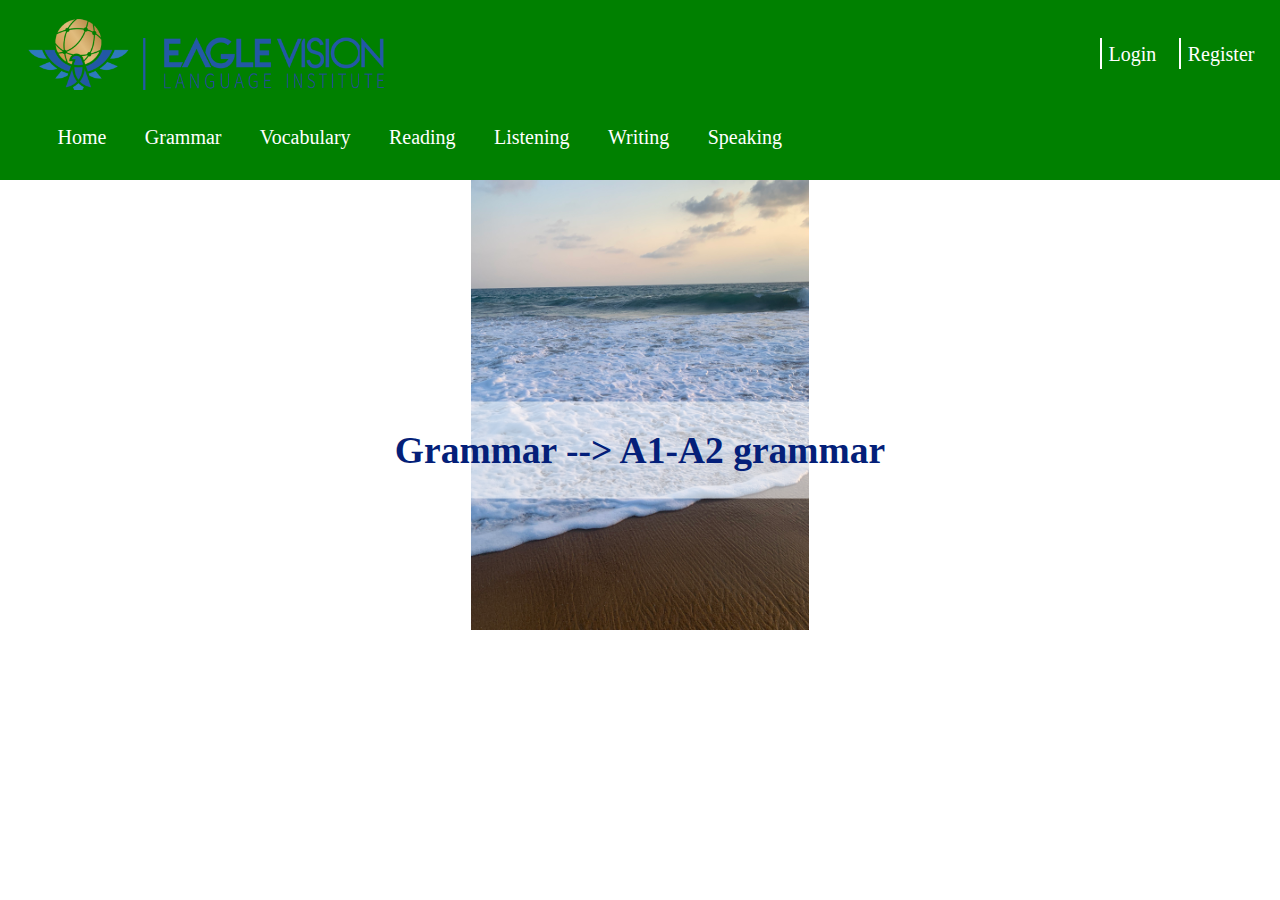
==== chapter.html @ b4a08e80 "v -1" ====
<!DOCTYPE html>
<html lang="en">

<head>
    <meta charset="UTF-8">
    <meta name="viewport" content="width=device-width, initial-scale=1.0">
    <link rel="stylesheet" href="assets/style.css">
    <title>Document</title>
</head>

<body>
    <section class="header">
        <div class="header_logo">
            <img src="assets/imgs/logo.png" alt="Logo de Eagle" class="header img">
        </div>
        <div class="header_register">
            <a href="" class="header_link">Login</a>
            <a href="" class="header_link">Register</a>
        </div>
    </section>
    <header class="navbar">
        <ul class="navbar_ul">
            <li class="navbar_li">Home</li>
            <li class="navbar_li">Grammar</li>
            <li class="navbar_li">Vocabulary</li>
            <li class="navbar_li">Reading</li>
            <li class="navbar_li">Listening</li>
            <li class="navbar_li">Writing</li>
            <li class="navbar_li">Speaking</li>
        </ul>
    </header>
    <section class="head head2">
        <img class="article" src="assets/imgs/IMG_8275.jpg" alt="Image Magnifique de eagle">
        <div class="head_box2 lesson_page_head_box">
            <h2 class="head_title ">
               Grammar --> A1-A2 grammar
            </h2>
        </div>
    </section>


</body>

</html>
---- assets/style.css ----
@charset "UTF-8";
* {
  margin: 0;
  padding: 0;
  box-sizing: border-box;
  font-family: "Times New Roman", Times, serif;
}

p, ul, li, a {
  font-size: 20px;
}

a {
  text-decoration: none;
  color: white;
}

.cours_details_section {
  display: flex;
  justify-content: center;
  align-items: center;
  height: 100vh;
}

.cours_details {
  width: 70%;
  min-height: 100%;
  background-color: rgb(255, 255, 255);
  border-radius: 10px;
  padding: 20px;
}
.cours_details_title {
  font-size: 40px;
  color: rgb(10, 10, 110);
  margin-bottom: 10px;
}
.cours_details_description {
  font-size: 25px;
  margin-top: 10px;
  margin-bottom: 15px;
}
.cours_details_content {
  margin-top: 20px;
}

.header {
  display: flex;
  justify-content: space-between;
  align-items: center;
  max-width: 100vw;
  height: 12vh;
  padding: 2vh 1vw;
  background-color: green;
  color: white;
}
.header a {
  text-decoration: none;
  color: white;
  margin: 0 0.5vw;
}
.header_img {
  height: 35px;
  max-width: 20vw;
}
.header_link {
  color: white;
  border-left: 2px solid white;
  padding: 0.5vh 0.5vw;
  transition: all 0.3s ease-in-out;
}
.header_link:hover {
  color: #06336e;
  padding: 1vh 1vw;
  background: white;
}

.navbar {
  background-color: green;
  padding: 2vh 3vw;
  height: 8vh;
}
.navbar_ul {
  display: flex;
}
.navbar_ul li {
  text-decoration: none;
  list-style: none;
  padding: 0 1.5vw;
  color: white;
}
.navbar_ul li a {
  font-size: 20px;
  color: white;
  transition: all 0.3s ease-in-out;
}
.navbar_ul li a:hover {
  color: rgb(4, 31, 121);
}

.head img {
  position: relative;
  width: 100%;
  height: 80vh;
  object-fit: cover;
}
.head_box {
  position: absolute;
  display: flex;
  align-items: center;
  bottom: 0vh;
  height: 45vh;
  border-radius: 0 40px 0 0;
  left: 6vw;
  background-color: rgb(255, 255, 255);
  font-size: 25px;
  padding: 3vh 4vw;
  width: 50vw;
  color: rgb(1, 20, 83);
}
.head_box2 {
  position: absolute;
  top: 50%;
  left: 50%;
  transform: translate(-50%, -50%);
  min-height: 10%;
  min-width: 20vw;
  border-radius: 40px;
  background-color: rgba(255, 255, 255, 0.555);
  font-size: 25px;
  padding: 3vh 4vw;
  display: flex;
  align-items: center;
  justify-content: center;
  color: rgb(4, 31, 121);
}

.head2 img {
  height: 50vh !important;
  object-fit: contain;
}

.footer {
  background-color: rgb(17, 24, 39);
  color: rgb(179, 178, 178);
}
.footer_top {
  display: flex;
  flex-wrap: wrap;
  border-bottom: 1px white solid;
}
.footer_bottom {
  display: flex;
  align-items: center;
  padding: 2vh;
}
.footer_card {
  display: flex;
  flex-direction: column;
  align-items: center;
  padding: 3vh 1vw;
  width: 30vw;
}
.footer_part {
  display: flex;
  width: 33.3%;
}
.footer_part p {
  padding: 0 1vw;
}
.footer_title {
  color: white;
  font-size: 25px;
}
.footer li {
  list-style: none;
}

.presentation {
  background-color: #eefded;
  min-height: 100vh;
  display: flex;
  flex-direction: column;
  align-items: center;
}
.presentation_title {
  padding: 5vh 0 2vh;
  font-size: 40px;
  width: 80vw;
}
.presentation_card {
  display: flex;
  background-color: white;
  border-radius: 40px;
  margin: 4vh 0;
}
.presentation_card img {
  overflow: hidden;
  border-radius: 40px 0 0 40px;
  max-height: 80vh;
  width: 40vw;
}
.presentation_card .presentation_card_right {
  border-radius: 0 40px 40px 0;
}
.presentation_section {
  width: 40vw;
  display: flex;
  flex-direction: column;
  align-items: left;
  padding-left: 4vw;
  padding-right: 2vw;
  justify-content: center;
}
.presentation_section_title {
  font-size: 32px;
  color: #06336e;
  margin-bottom: 8vh;
}
.presentation_section_btn {
  margin-top: 5vh;
  max-width: 250px;
  min-height: 50px;
  display: flex;
  justify-content: center;
  align-items: center;
  background-color: #eea42e;
  border-radius: 30px;
  transition: all 0.3s ease-in-out;
}
.presentation_section_btn:hover {
  color: #eea42e;
  background-color: rgb(246, 248, 248);
  box-shadow: 0 4px 8px 0 rgba(0, 0, 0, 0.2), 0 6px 20px 0 rgba(0, 0, 0, 0.19);
}

.card {
  width: 38vw;
  margin: 4vh 2vw;
  display: flex;
  flex-direction: column;
  align-items: center;
  padding: 50px 90px;
  background: rgba(255, 255, 255, 0.1);
  backdrop-filter: blur(10px);
  border-radius: 20px;
}

.banner {
  background-color: rgb(224, 0, 0);
  height: 20vh;
  display: flex;
  flex-direction: column;
  justify-content: center;
  align-items: center;
}
.banner_title {
  color: white;
  margin: 3vh;
}
.banner_line {
  width: 100px;
  height: 2px;
  background-color: white;
}

.competences {
  display: flex;
  flex-direction: column;
  align-items: center;
  padding-top: 8vh;
  width: 70vw;
  color: white;
}
.competences_title {
  font-size: 4.5rem;
  font-weight: bold;
  padding-bottom: 3vh;
}
.competences_description {
  font-size: 30px;
  text-align: center;
  padding-bottom: 6vh;
}
.competences_box {
  display: flex;
  justify-content: center;
  flex-wrap: wrap;
}

.section_competences {
  display: flex;
  flex-direction: column;
  align-items: center;
  width: 100%;
  min-height: 100vh;
  background-image: url("../assets/imgs/background.jpg");
  background-size: cover; /* L'image couvre tout l'écran */
  background-repeat: no-repeat; /* L'image ne se répète pas */
  background-position: center center; /* L'image est centrée */
  background-attachment: fixed;
  color: white;
}

.popular {
  display: flex;
  flex-direction: column;
  justify-content: center;
  align-items: center;
  min-height: 40vh;
  background: #ffab2c;
}
.popular_title {
  font-size: 40px;
  color: white;
  margin-bottom: 20px;
}
.popular_box {
  display: flex;
  flex-wrap: wrap;
  justify-content: center;
  align-items: center;
  width: 100%;
  margin-top: 20px;
}

.head_position {
  padding: 3vh 0;
  color: rgb(25, 25, 165);
}

/*# sourceMappingURL=style.css.map */
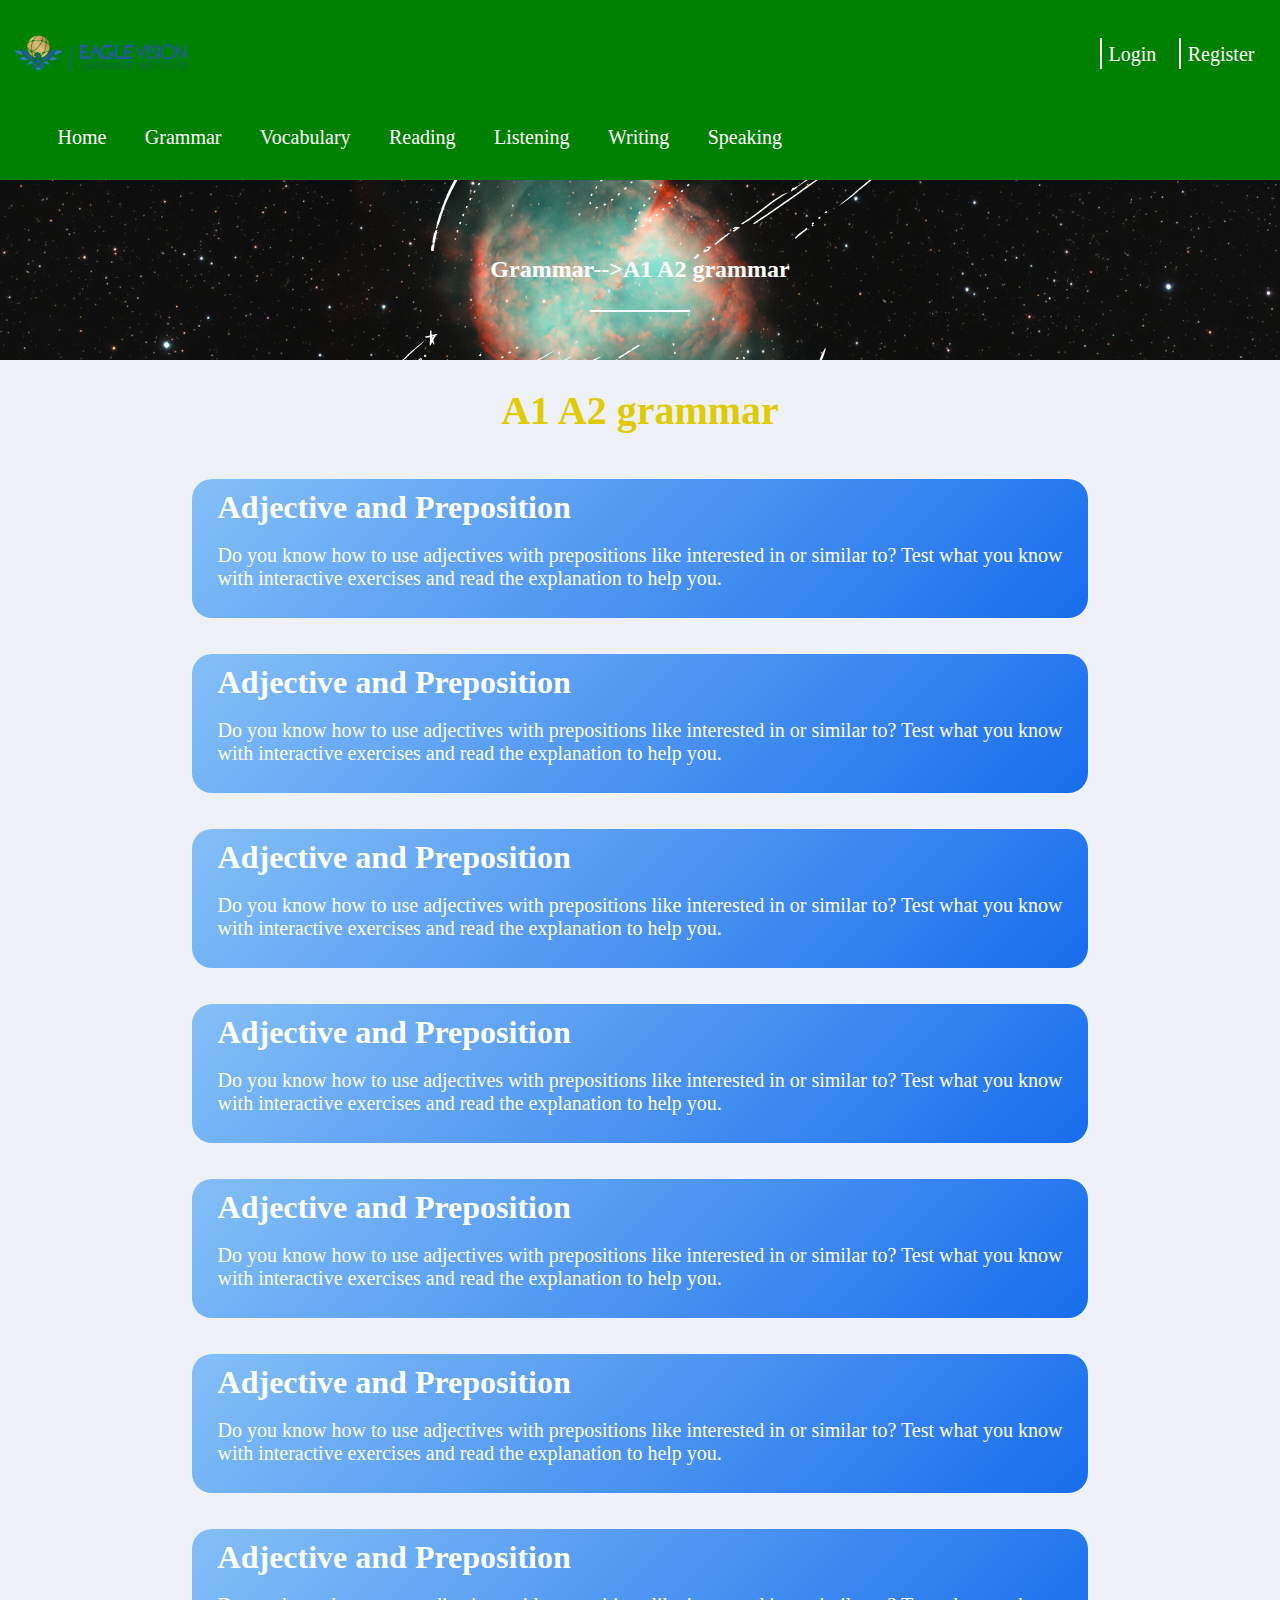
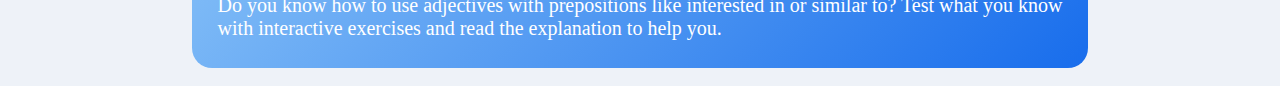
==== commit 1a854fe2: "v -2" ====
--- a/chapter.html
+++ b/chapter.html
@@ -9,35 +9,63 @@
 </head>
 
 <body>
-    <section class="header">
+    <header class="header">
         <div class="header_logo">
-            <img src="assets/imgs/logo.png" alt="Logo de Eagle" class="header img">
+            <img src="assets/imgs/logo.png" alt="Logo de Eagle" class="header_img">
         </div>
         <div class="header_register">
-            <a href="" class="header_link">Login</a>
-            <a href="" class="header_link">Register</a>
+           <a href="login.html" class="header_link">Login</a>
+           <a href="register.html" class="header_link">Register</a>
         </div>
+    </header>
+    <section class="navbar">
+        <ul class="navbar_ul">
+            <li class="navbar_li"><a href="index.html">Home</a></li>
+            <li class="navbar_li"><a href="grammar.html">Grammar</a></li>
+            <li class="navbar_li"><a href="grammar.html">Vocabulary</a></li>
+            <li class="navbar_li"><a href="grammar.html">Reading</a></li>
+            <li class="navbar_li"><a href="grammar.html">Listening</a></li>
+            <li class="navbar_li"><a href="grammar.html">Writing</a></li>
+            <li class="navbar_li"><a href="grammar.html">Speaking</a></li>
+        </ul>
     </section>
-    <header class="navbar">
-        <ul class="navbar_ul">
-            <li class="navbar_li">Home</li>
-            <li class="navbar_li">Grammar</li>
-            <li class="navbar_li">Vocabulary</li>
-            <li class="navbar_li">Reading</li>
-            <li class="navbar_li">Listening</li>
-            <li class="navbar_li">Writing</li>
-            <li class="navbar_li">Speaking</li>
-        </ul>
-    </header>
-    <section class="head head2">
-        <img class="article" src="assets/imgs/IMG_8275.jpg" alt="Image Magnifique de eagle">
-        <div class="head_box2 lesson_page_head_box">
-            <h2 class="head_title ">
-               Grammar --> A1-A2 grammar
-            </h2>
+    <section class="banner">
+        <h2 class="banner_title">Grammar-->A1 A2 grammar</h2>
+        <div class="banner_line"></div>
+    </section>
+    <secction class="chapter">
+        <h2 class="chapter_title">A1 A2 grammar</h2>
+        <div class="chapter_content">
+            <div class="chapter_card">
+                <h3 ><a class="chapter_card_title" href="cours-details.html">Adjective and Preposition</a></h3>
+                <a href="cours-details.html"><p class="chapter_card_para">Do you know how to use adjectives with prepositions like interested in or similar to? Test what you know with interactive exercises and read the explanation to help you.</p></a>
+            </div>
+            <div class="chapter_card">
+                <h3 ><a class="chapter_card_title" href="cours-details.html">Adjective and Preposition</a></h3>
+                <a href="cours-details.html"><p class="chapter_card_para">Do you know how to use adjectives with prepositions like interested in or similar to? Test what you know with interactive exercises and read the explanation to help you.</p></a>
+            </div>
+            <div class="chapter_card">
+                <h3 ><a class="chapter_card_title" href="cours-details.html">Adjective and Preposition</a></h3>
+                <a href="cours-details.html"><p class="chapter_card_para">Do you know how to use adjectives with prepositions like interested in or similar to? Test what you know with interactive exercises and read the explanation to help you.</p></a>
+            </div>
+            <div class="chapter_card">
+                <h3 ><a class="chapter_card_title" href="cours-details.html">Adjective and Preposition</a></h3>
+                <a href="cours-details.html"><p class="chapter_card_para">Do you know how to use adjectives with prepositions like interested in or similar to? Test what you know with interactive exercises and read the explanation to help you.</p></a>
+            </div>
+            <div class="chapter_card">
+                <h3 ><a class="chapter_card_title" href="cours-details.html">Adjective and Preposition</a></h3>
+                <a href="cours-details.html"><p class="chapter_card_para">Do you know how to use adjectives with prepositions like interested in or similar to? Test what you know with interactive exercises and read the explanation to help you.</p></a>
+            </div>
+            <div class="chapter_card">
+                <h3 ><a class="chapter_card_title" href="cours-details.html">Adjective and Preposition</a></h3>
+                <a href="cours-details.html"><p class="chapter_card_para">Do you know how to use adjectives with prepositions like interested in or similar to? Test what you know with interactive exercises and read the explanation to help you.</p></a>
+            </div>
+            <div class="chapter_card">
+                <h3 ><a class="chapter_card_title" href="cours-details.html">Adjective and Preposition</a></h3>
+                <a href="cours-details.html"><p class="chapter_card_para">Do you know how to use adjectives with prepositions like interested in or similar to? Test what you know with interactive exercises and read the explanation to help you.</p></a>
+            </div>
         </div>
-    </section>
-
+    </secction>
 
 </body>
 
--- a/assets/style.css
+++ b/assets/style.css
@@ -94,7 +94,7 @@
   transition: all 0.3s ease-in-out;
 }
 .navbar_ul li a:hover {
-  color: rgb(4, 31, 121);
+  color: #eea42e;
 }
 
 .head img {
@@ -195,8 +195,9 @@
 }
 .presentation_card img {
   overflow: hidden;
+  object-fit: contain;
   border-radius: 40px 0 0 40px;
-  max-height: 80vh;
+  height: 80vh;
   width: 40vw;
 }
 .presentation_card .presentation_card_right {
@@ -233,20 +234,81 @@
   box-shadow: 0 4px 8px 0 rgba(0, 0, 0, 0.2), 0 6px 20px 0 rgba(0, 0, 0, 0.19);
 }
 
+.chapter {
+  background-color: rgb(238, 242, 248);
+  min-height: 100vh;
+  display: flex;
+  flex-direction: column;
+  align-items: center;
+}
+.chapter_title {
+  color: rgb(224, 202, 0);
+  margin: 3vh;
+  font-size: 40px;
+  font-weight: bold;
+  width: 80vw;
+  display: flex;
+  justify-content: center;
+}
+.chapter_content {
+  width: 90vw;
+  display: flex;
+  flex-wrap: wrap;
+  flex-direction: column;
+  justify-content: center;
+  align-items: center;
+}
+
 .card {
-  width: 38vw;
-  margin: 4vh 2vw;
-  display: flex;
-  flex-direction: column;
-  align-items: center;
-  padding: 50px 90px;
+  max-width: 38vw;
+  margin: 2vh 1vw;
+  display: flex;
+  flex-direction: column;
+  padding: 8vh 4vw;
   background: rgba(255, 255, 255, 0.1);
   backdrop-filter: blur(10px);
   border-radius: 20px;
 }
+.card_img {
+  object-fit: cover;
+  border-radius: 20px;
+  margin-bottom: 3vh;
+}
+.card_title {
+  display: flex;
+}
+
+.chapter_card {
+  width: 70vw;
+  margin: 2vh 1vw;
+  padding: 10px 2vw;
+  background: linear-gradient(135deg, rgb(132, 191, 247), rgb(24, 109, 236));
+  backdrop-filter: blur(10px);
+  border-radius: 20px;
+}
+.chapter_card_title {
+  font-size: 32px;
+  color: #ffffff;
+  transition: all 0.2s ease-in-out;
+}
+.chapter_card_title:hover {
+  color: rgb(224, 202, 0);
+  font-size: 33px;
+}
+.chapter_card_para {
+  margin-top: 2vh;
+  margin-bottom: 2vh;
+  color: #ffffff;
+  font-size: 20px;
+  transition: all 0.1s ease-in-out;
+}
+.chapter_card_para:hover {
+  color: rgb(224, 202, 0);
+  text-decoration: underline;
+}
 
 .banner {
-  background-color: rgb(224, 0, 0);
+  background: url("../assets/imgs/bg3.png") no-repeat center center;
   height: 20vh;
   display: flex;
   flex-direction: column;
@@ -293,7 +355,8 @@
   align-items: center;
   width: 100%;
   min-height: 100vh;
-  background-image: url("../assets/imgs/background.jpg");
+  padding-bottom: 3vh;
+  background-image: url("../assets/imgs/bg1.png");
   background-size: cover; /* L'image couvre tout l'écran */
   background-repeat: no-repeat; /* L'image ne se répète pas */
   background-position: center center; /* L'image est centrée */
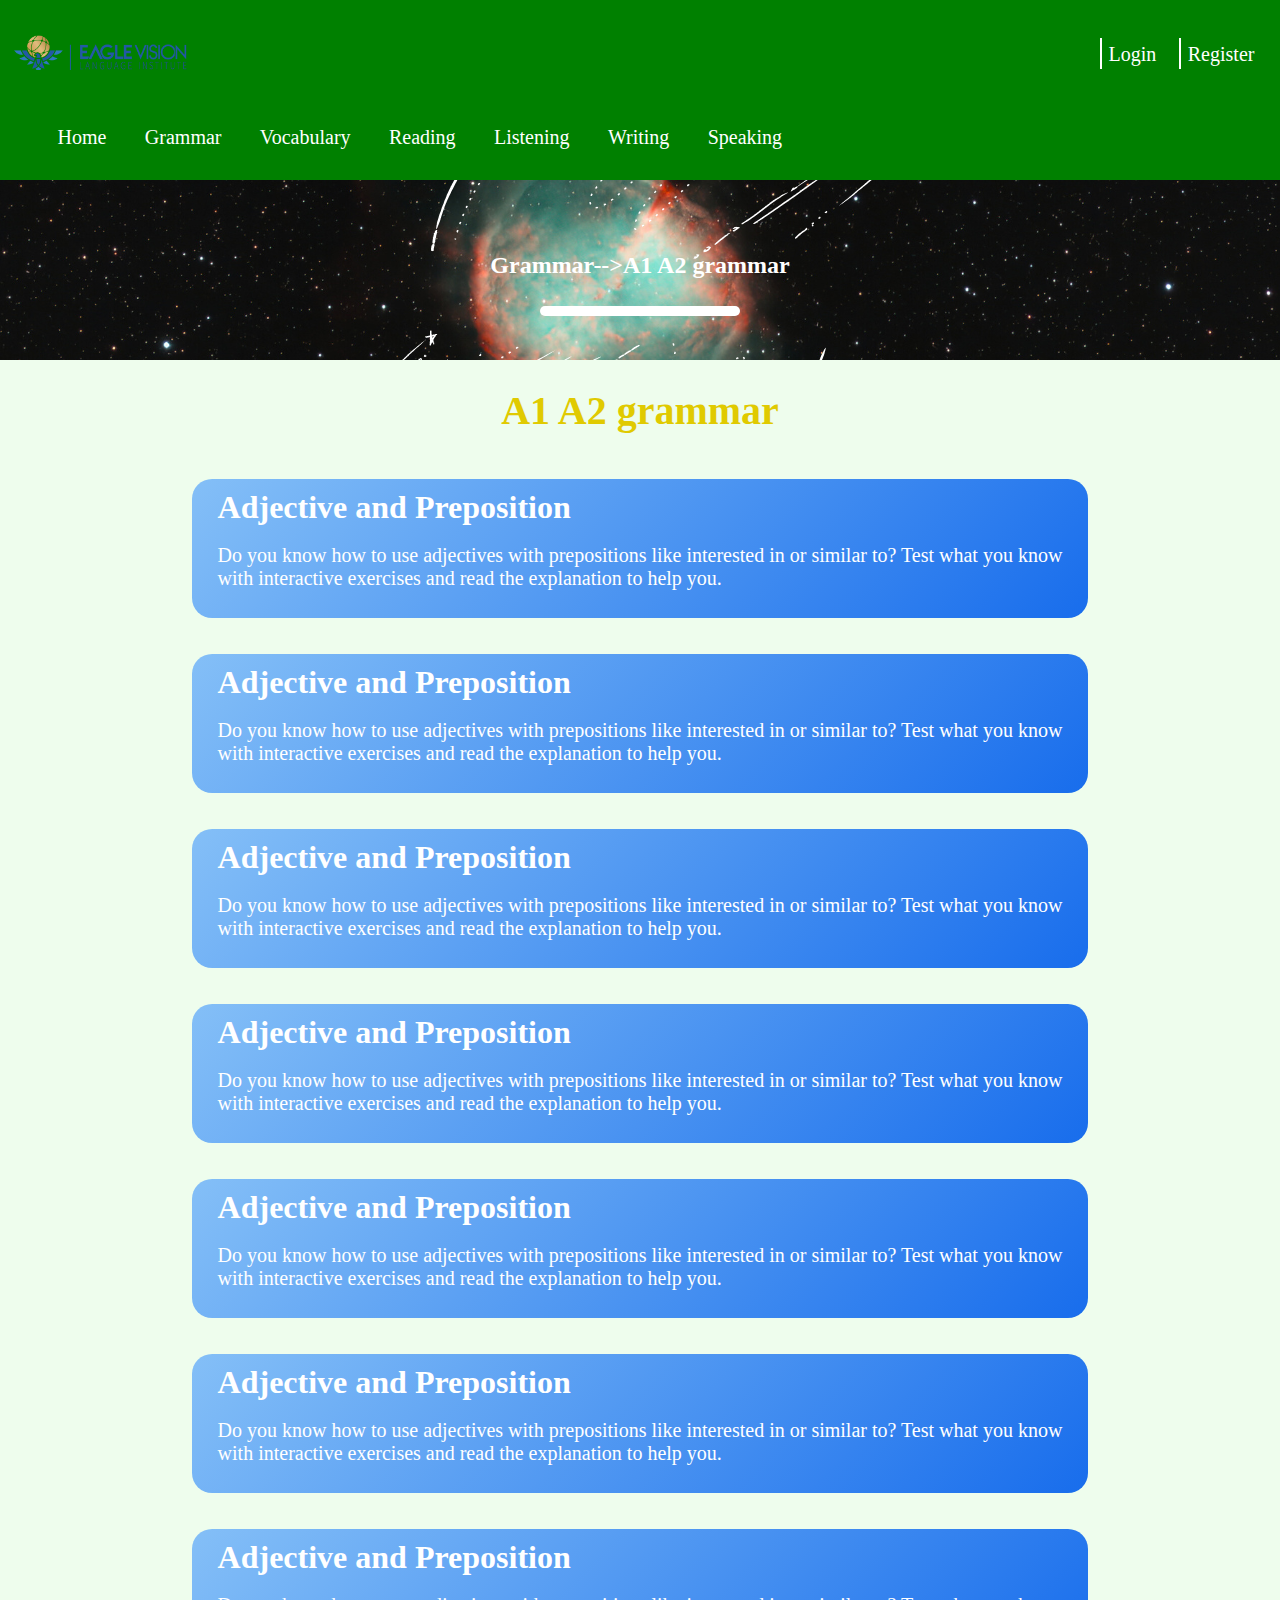
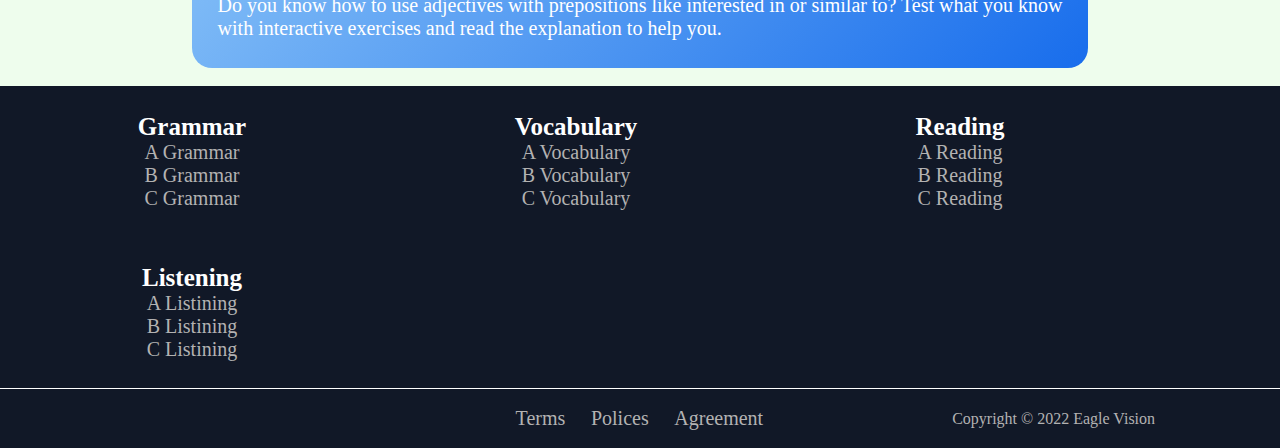
==== commit 720f31fe: "v -2 again" ====
--- a/chapter.html
+++ b/chapter.html
@@ -5,6 +5,7 @@
     <meta charset="UTF-8">
     <meta name="viewport" content="width=device-width, initial-scale=1.0">
     <link rel="stylesheet" href="assets/style.css">
+    <link rel="stylesheet" href="https://cdnjs.cloudflare.com/ajax/libs/font-awesome/6.6.0/css/all.min.css" integrity="sha512-Kc323vGBEqzTmouAECnVceyQqyqdsSiqLQISBL29aUW4U/M7pSPA/gEUZQqv1cwx4OnYxTxve5UMg5GT6L4JJg==" crossorigin="anonymous" referrerpolicy="no-referrer" />
     <title>Document</title>
 </head>
 
@@ -66,7 +67,58 @@
             </div>
         </div>
     </secction>
-
+    <footer class="footer">
+        <div class="footer_top">
+            <div class="footer_card">
+                <h3 class="footer_title">Grammar</h3>
+                <ul>
+                    <li>A Grammar</li>
+                    <li>B Grammar</li>
+                    <li>C Grammar</li>
+                </ul>
+            </div>
+            <div class="footer_card">
+                <h3 class="footer_title">Vocabulary</h3>
+                <ul>
+                    <li>A Vocabulary</li>
+                    <li>B Vocabulary</li>
+                    <li>C Vocabulary</li>
+                </ul>
+            </div>
+            <div class="footer_card">
+                <h3 class="footer_title">Reading</h3>
+                <ul>
+                    <li>A Reading</li>
+                    <li>B Reading</li>
+                    <li>C Reading</li>
+                </ul>
+            </div>
+            <div class="footer_card">
+                <h3 class="footer_title">Listening</h3>
+                <ul>
+                    <li>A Listining</li>
+                    <li>B Listining</li>
+                    <li>C Listining</li>
+                </ul>
+            </div>
+        </div>
+        <div class="footer_bottom">
+            <div class="footer_part">
+                <a href="https://www.facebook.com/eaglevisionworld/" target="_blank"><i class="fa-brands fa-facebook"></i></a>
+                <a href="https://www.instagram.com/eaglevisionworld/" target="_blank"><i class="fa-brands fa-instagram"></i></a>
+                <a href="https://twitter.com/eaglevisionworld" target="_blank"><i class="fa-brands fa-twitter"></i></a>
+                <a href="https://www.linkedin.com/company/eagle-vision-world/" target="_blank"><i class="fa-brands fa-linkedin"></i></a>
+            </div>
+            <div class="footer_part">
+                <p>Terms</p>
+                <p>Polices</p>
+                <p>Agreement</p>
+            </div>
+            <div class="footer_part">
+                Copyright © 2022 Eagle Vision
+            </div>
+        </div>
+    </footer>
 </body>
 
 </html>--- a/assets/style.css
+++ b/assets/style.css
@@ -162,10 +162,14 @@
 }
 .footer_part {
   display: flex;
+  justify-content: center;
   width: 33.3%;
 }
 .footer_part p {
   padding: 0 1vw;
+}
+.footer_part a {
+  padding: 0 0.5vw;
 }
 .footer_title {
   color: white;
@@ -195,7 +199,7 @@
 }
 .presentation_card img {
   overflow: hidden;
-  object-fit: contain;
+  object-fit: cover;
   border-radius: 40px 0 0 40px;
   height: 80vh;
   width: 40vw;
@@ -235,7 +239,7 @@
 }
 
 .chapter {
-  background-color: rgb(238, 242, 248);
+  background-color: #eefded;
   min-height: 100vh;
   display: flex;
   flex-direction: column;
@@ -276,6 +280,7 @@
 }
 .card_title {
   display: flex;
+  margin: 1vh 0;
 }
 
 .chapter_card {
@@ -320,8 +325,9 @@
   margin: 3vh;
 }
 .banner_line {
-  width: 100px;
-  height: 2px;
+  width: 200px;
+  height: 10px;
+  border-radius: 20px;
   background-color: white;
 }
 
@@ -356,7 +362,7 @@
   width: 100%;
   min-height: 100vh;
   padding-bottom: 3vh;
-  background-image: url("../assets/imgs/bg1.png");
+  background-image: url("../assets/imgs/bg8.webp");
   background-size: cover; /* L'image couvre tout l'écran */
   background-repeat: no-repeat; /* L'image ne se répète pas */
   background-position: center center; /* L'image est centrée */
